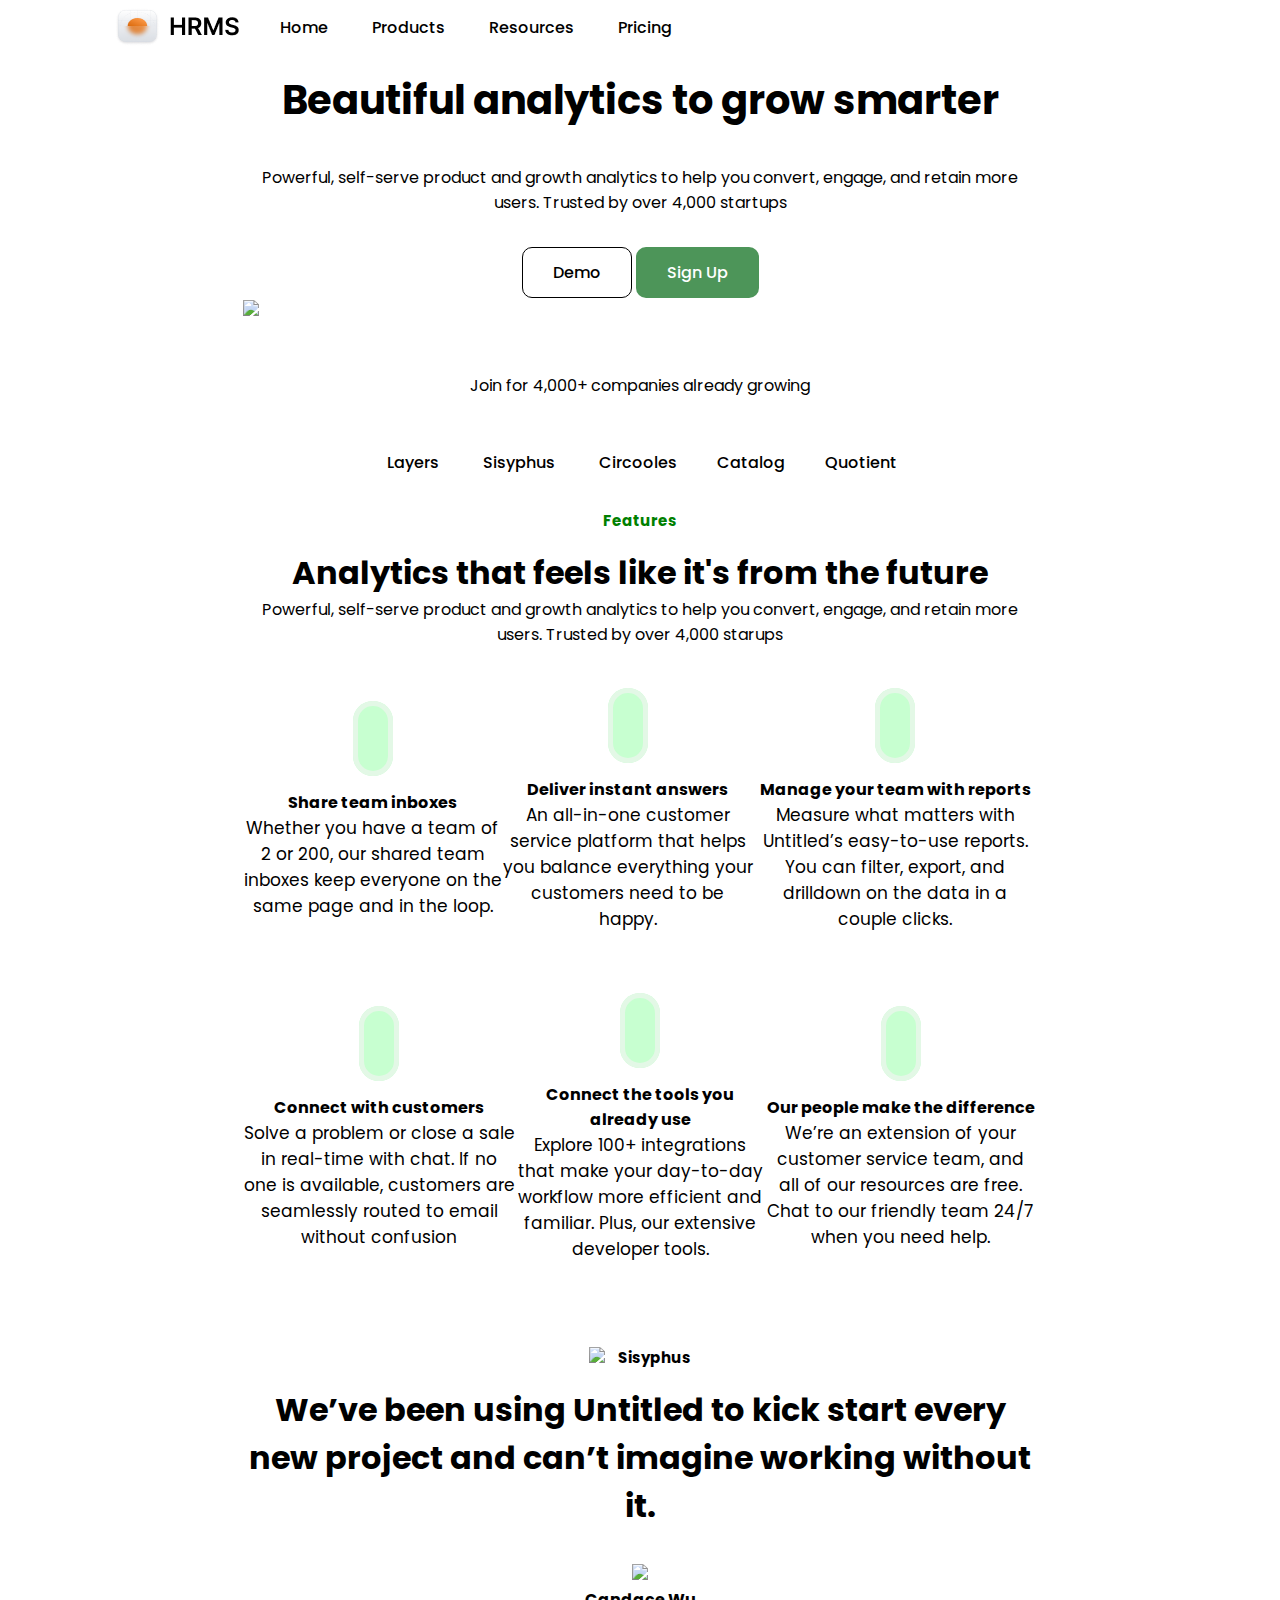
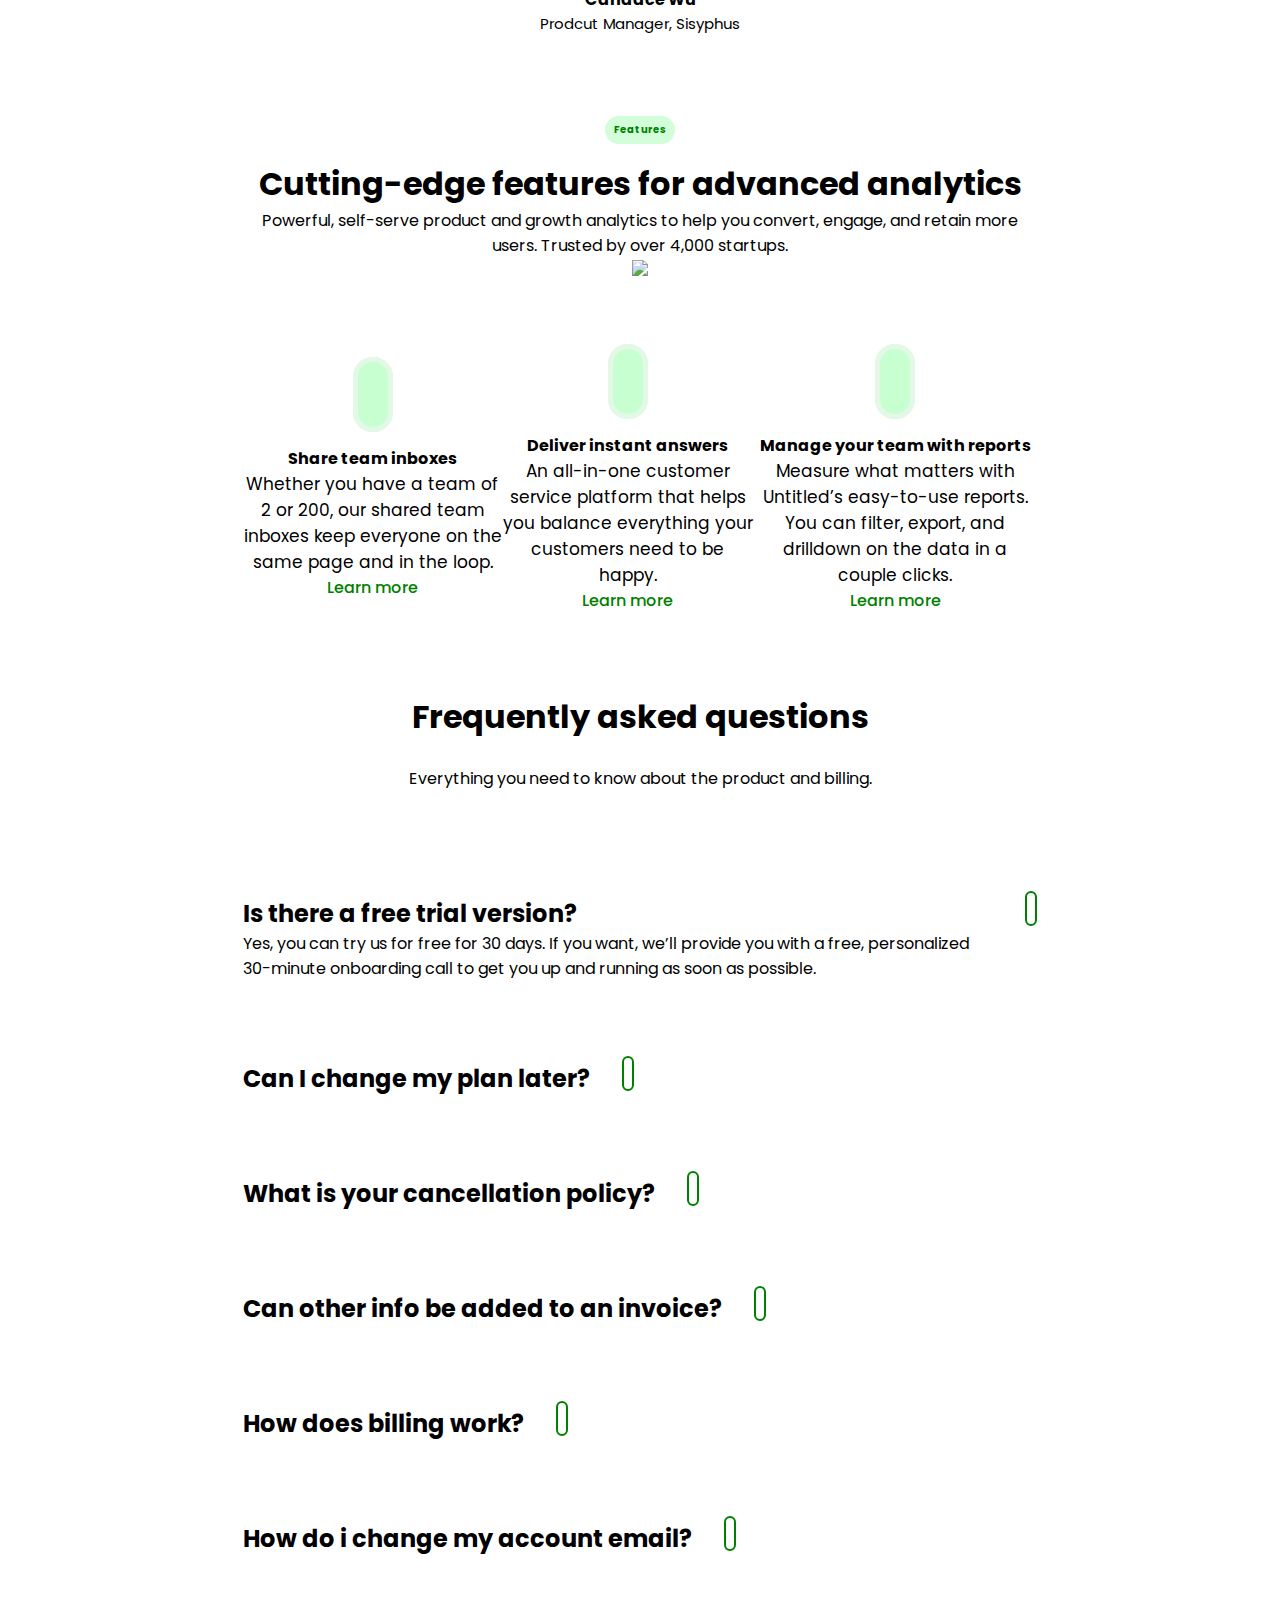
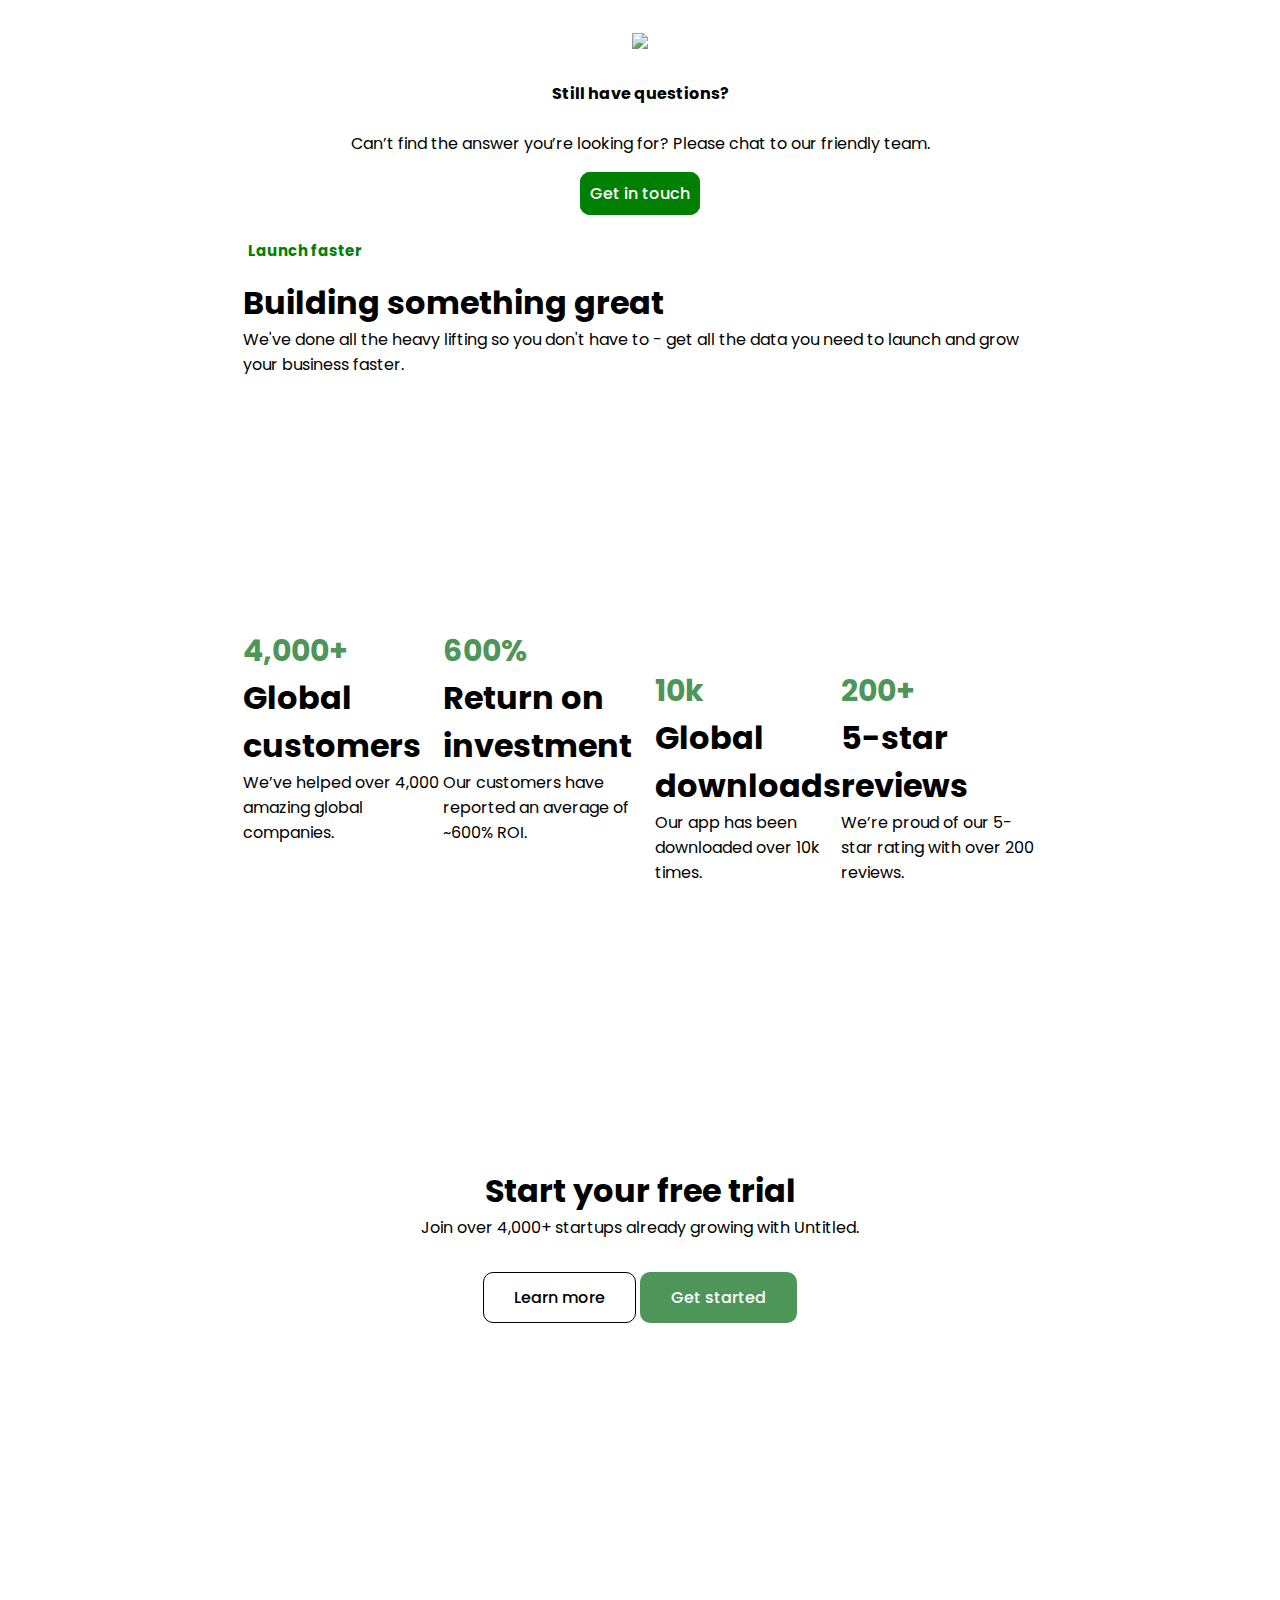
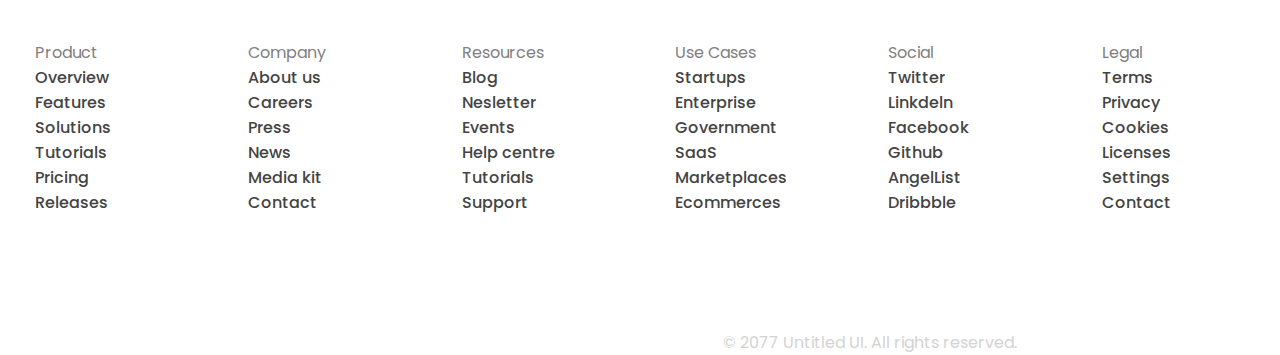
==== morano_responsive (2)/index.html @ 81b241e6 "Add files via upload" ====
<!DOCTYPE html>
<html>
    <head>
        <meta charset="utf-8">
        <meta http-equiv="X-UA-Compatible" content="IE=edge">

        <title>HRMS Web Programming</title>

        <meta name="description" content="">
        <meta name="viewport" content="width=device-width, initial-scale=1">

        <link rel="stylesheet" href="style.css">
            <link rel="stylesheet" href="https://unpkg.com/boxicons@latest/css/boxicons.min.css">
            <link href="https://cdn.jsdelivr.net/npm/remixicon@4.1.0/fonts/remixicon.css" rel="stylesheet"/>
            <link rel="preconnect" href="https://fonts.googleapis.com">
            <link rel="preconnect" href="https://fonts.gstatic.com" crossorigin>
            <link href="https://fonts.googleapis.com/css2?family=Poppins:ital,wght@0,100;0,200;0,300;0,400;0,500;0,600;0,700;0,800;0,900;1,100;1,200;1,300;1,400;1,500;1,600;1,700;1,800;1,900&display=swap" rel="stylesheet">
        
    </head>

    <body>
        <header>
            <img class="logo" src="images/hrms-logo.png" alt="logo">
            <nav>
                <ul class="nav__links">
                    <li><a href="#">Home</a></li>
                    <li><a href="#">Products<i class="ri-arrow-down-s-line"></i></a></li> 
                    <li><a href="#">Resources<i class="ri-arrow-down-s-line"></i></a></li>
                    <li><a href="#">Pricing</a></li>
                </ul>

                <div class="bx bx-menu" id="menu-icon"></div> <!--responsive-->

            </nav>
        </header>

        <section class="hero">
            <div class="hero-text">

                <h1>Beautiful analytics to grow smarter</h1>
                <p>Powerful, self-serve product and growth analytics to help you convert, engage, and retain more users. Trusted by over 4,000 startups</a>
                <br>
                
                <a href="#" class="demo-button"><i class="ri-play-circle-line"></i>Demo</a>
                <a href="#" >Sign Up</a>

                <div class="imagelogo">
                    <img src="Images/MacBook-Pro-16-Mockup.png">
                </div>

            </div>
        </section>

        <br>
        <br>
        <div class = "center-text"><p>Join for 4,000+ companies already growing</p></div>

        <section class="social-proof-section">
            <ul class="social-proof-section-text">
              <li><img src="Images/layers-social-proof-section.png" alt=""><a href="#"> Layers</a></li>
              <li><img src="Images/sisyphus-social-proof-section.png" alt=""> Sisyphus</a></li>
              <li><img src="Images/circooles-social-proof-section.png" alt=""> Circooles</a></li>
              <li><img src="Images/catalog-social-proof-section.png" alt=""><a href="#">Catalog</a></li>
              <li><img src="Images/quotient-social-proof-section.png" alt=""><a href="#">Quotient</a></li>
              <li class="hide"><img src="Images/Hourglass.png" alt=""><a href="#"> Hourglass</a></li>
            </ul>
        </section>

        <section class="features-section">
            <div class="features-section-text">
                <h4>Features</h4>
                <h1>Analytics that feels like it's from the future</h1>
                <p>Powerful, self-serve product and growth analytics to help you convert, engage, and retain more users. Trusted by over 4,000 starups</p>
            </div>
        </section>

        <section id="features-list" class="features-list">
          
            <div class="row">
                
                <div class="content">
                    <i class="ri-mail-line"></i>
                    <h2>Share team inboxes</h2>
                    <p>Whether you have a team of 2 or 200, our shared team inboxes keep everyone on the same page and in the loop.</p>

                </div>
                <div class="content">
                    <i class="ri-flashlight-line"></i>
                    <h2>Deliver instant answers</h2>
                    <p>An all-in-one customer service platform that helps you balance everything your customers need to be happy.</p>
                </div>
                <div class="content">
                    <i class="ri-bar-chart-line"></i>
                    <h2>Manage your team with reports</h2>
                    <p>Measure what matters with Untitled’s easy-to-use reports. You can filter, export, and drilldown on the data in a couple clicks.</p>
                </div>

            </div>
                
            <div class="row">
                <div class="content">
                    <i class="ri-user-smile-line"></i>
                    <h2>Connect with customers</h2>
                    <p>Solve a problem or close a sale in real-time with chat. If no one is available, customers are seamlessly routed to email without confusion</p>

                </div>
                <div class="content">
                    <i class="ri-links-line"></i>
                    <h2>Connect the tools you already use</h2>
                    <p>Explore 100+ integrations that make your day-to-day workflow more efficient and familiar. Plus, our extensive developer tools.</p>
                </div>
                <div class="content">
                    <i class="ri-chat-3-line"></i>
                    <h2>Our people make the difference</h2>
                    <p>We’re an extension of your customer service team, and all of our resources are free. Chat to our friendly team 24/7 when you need help.</p>
                </div>
            </div>
        </section>

        <section class="quote-section">
            <div class="quote-section-text">
                <h4> <img src="Images/sisyphus-social-proof-section.png">Sisyphus</h4>
                <h1>We’ve been using Untitled to kick start every new project and can’t imagine working without it.</h1>
            </div>
        </section>

        <section class="candace">
            <div class="candace-wu">
                <img src="Images/candace-wu.png">
                <h4>Candace Wu</h4>
                <p>Prodcut Manager, Sisyphus</p>
            </div>
        </section>

        <section class="features-section-2">
            <div class="features-section-2-text">
                <h4>Features</h4>
                <h1>Cutting-edge features for advanced analytics</h1>
                <p>Powerful, self-serve product and growth analytics to help you convert, engage, and retain more users. Trusted by over 4,000 startups.</p>
                <img src="Images/iPhone-Mockup.png">
            </div>
        </section>

        <section id="features-section-3" class="features-section-3">
          
            <div class="row">

                <div class="content">
                    <i class="ri-mail-line"></i>
                    <h2>Share team inboxes</h2>
                    <p>Whether you have a team of 2 or 200, our shared team inboxes keep everyone on the same page and in the loop.</p>
                    <div class="noedit"><a href="#">Learn more<i class="ri-arrow-right-line"></i></a></div>
                </div>

                <div class="content">
                    <i class="ri-flashlight-line"></i>
                    <h2>Deliver instant answers</h2>
                    <p>An all-in-one customer service platform that helps you balance everything your customers need to be happy.</p>
                    <div class="noedit"><a href="#">Learn more<i class="ri-arrow-right-line"></i></a></div>
                </div>

                <div class="content">
                    <i class="ri-bar-chart-line"></i>
                    <h2>Manage your team with reports</h2>
                    <p>Measure what matters with Untitled’s easy-to-use reports. You can filter, export, and drilldown on the data in a couple clicks.</p>
                    <div class="noedit"><a href="#">Learn more<i class="ri-arrow-right-line"></i></a></div>
                </div>

            </div>
        </section>

        <section class="faq-1">
            <div class="faq-1-text">
                <h1>Frequently asked questions</h1>
                <br>
                <p>Everything you need to know about the product and billing.</p>
            </div>
            <br>
        </section>

            <section id="mga-pangutana" class="mga-pangutana">    
                <div class="row">
                    <div class="content">
                        
                        <h2>Is there a free trial version?</h2>
                        <p>Yes, you can try us for free for 30 days. If you want, we’ll provide you with a free, personalized 30-minute onboarding call to get you up and running as soon as possible.</p>
                    </div>
                    <div class="content">
                        <i class="ri-subtract-line"></i>
                    </div>
                </div>
            </section>
            
            <section id="mga-pangutana" class="mga-pangutana">    
                <div class="row">
                    <div class="content">
                    
                        <h2>Can I change my plan later?</h2>
                        
                    </div>
                    <div class="content">
                        <i class="ri-add-line"></i>

                    </div>
                </div>
            </section>

            <section id="mga-pangutana" class="mga-pangutana">    
                <div class="row">
                    <div class="content">
                    
                        <h2>What is your cancellation policy?</h2>
                        
                    </div>
                    <div class="content">
                        <i class="ri-add-line"></i>

                    </div>
                </div>
            </section>

            <section id="mga-pangutana" class="mga-pangutana">    
                <div class="row">
                    <div class="content">
                    
                        <h2>Can other info be added to an invoice?</h2>
                        
                    </div>
                    <div class="content">
                        <i class="ri-add-line"></i>

                    </div>
                </div>
            </section>

            <section id="mga-pangutana" class="mga-pangutana">    
                <div class="row">
                    <div class="content">
                    
                        <h2>How does billing work?</h2>
                        
                    </div>
                    <div class="content">
                        <i class="ri-add-line"></i>

                    </div>
                </div>
            </section>

            <section id="mga-pangutana" class="mga-pangutana">    
                <div class="row">
                    <div class="content">
                    
                        <h2>How do i change my account email?</h2>
                        
                    </div>
                    <div class="content">
                        <i class="ri-add-line"></i>

                    </div>
                </div>
            </section>
        
        <br>
        <br>
        <br>

        <section class="faq-2">
            <div class="faq-2-text">
                <img src="Images/faq.png">
                <br>
                <br>
                <h4>Still have questions?</h4>
                <br>
                <p>Can’t find the answer you’re looking for? Please chat to our friendly team.</p>
                <br>
                <a href="#" >Get in touch</a>
            </div>
        </section>

        <section class="metrics-section-1">
            <div class="metrics-section-1-text">
                <h4>Launch faster</h4>
                <h1>Building something great</h1>
                <p>We've done all the heavy lifting so you don't have to - get all the data you need to launch and grow your business faster.</p>
            </div>
        </section>

        <section id="metrics-section-2" class="metrics-section-2">
          
            <div class="row">
                <div class="sulod-metrics">
                    
                    <h2>4,000+</h2>
                    <h1>Global customers</h1>
                    <p>We’ve helped over 4,000 amazing global companies.</p>
                    
                </div>
                <div class="sulod-metrics">
                    
                    <h2>600%</h2>
                    <h1>Return on investment</h1>
                    <p>Our customers have reported an average of ~600% ROI.</p>
                
            </div>
            <div class="row">
                <div class="sulod-metrics">
                    
                    <h2>10k</h2>
                    <h1>Global downloads</h1>
                    <p>Our app has been downloaded over 10k times.</p>
                </div>
                <div class="sulod-metrics">
                    
                    <h2>200+</h2>
                    <h1>5-star reviews</h1>
                    <p>We’re proud of our 5-star rating with over 200 reviews.</p>
                </div>

                <div class="sulod-metrics">
                    <img src="Images/Image.png" alt="">
                </div>
            </div>
        </section>

        <section class="start-your-free-trial">
            <div class="start-your-free-trial-text">
                <h1>Start your free trial</h1>
                <p>Join over 4,000+ startups already growing with Untitled.</a>
                <br>
                <a href="#" class="free-trial-learn-more">Learn more</a>
                <a href="#" >Get started</a>
            </div>
        </section>


        <div class="footer-container">
            <div class="Product">
                <ul>
                  <p>Product</p>
                  <li>Overview</li>
                  <li>Features</li>
                  <li>Solutions</li>
                  <li>Tutorials</li>
                  <li>Pricing</li>
                  <li>Releases</li>
                </ul>
            </div>
                <div class="Company">
                  <ul>
                    <p>Company</p>
                      <li>About us</li>
                      <li>Careers</li>
                      <li>Press</li>
                      <li>News</li>
                      <li>Media kit</li>
                      <li>Contact</li>
                  </ul>
                </div>
                <div class="Resources">
                  <ul>
                      <p>Resources</p>
                      <li>Blog</li>
                      <li>Nesletter</li>
                      <li>Events</li>
                      <li>Help centre</li>
                      <li>Tutorials</li>
                      <li>Support</li>
                  </ul>
                </div>
                <div class="Company">
                  <ul>
                       <p>Use Cases</p>
                      <li>Startups</li>
                      <li>Enterprise</li>
                      <li>Government</li>
                      <li>SaaS</li>
                      <li>Marketplaces</li>
                      <li>Ecommerces</li>
                  </ul>
                </div>
                <div class="Social">
                    <ul>
                         <p>Social</p>
                        <li>Twitter</li>
                        <li>Linkdeln</li>
                        <li>Facebook</li>
                        <li>Github</li>
                        <li>AngelList</li>
                        <li>Dribbble</li>
                    </ul>
                  </div>
                  <div class="Company">
                    <ul>
                         <p>Legal</p>
                        <li>Terms</li>
                        <li>Privacy</li>
                        <li>Cookies</li>
                        <li>Licenses</li>
                        <li>Settings</li>
                        <li>Contact</li>
                    </ul>
                  </div>
            </div>

            <section id="foot" class="foot">
          
                <div class="row">
                    
                    <div class="content">
                        <img class="footer-logo" src="Images/hrms-logo.png" alt="">
                    </div>

                    <div class="content">
                        <p>© 2077 Untitled UI. All rights reserved.</p>
                    </div>
    
                </div>
            </section>
            
    </body>
</html>
---- morano_responsive (2)/style.css ----
@import url('https://fonts.googleapis.com/css2?family=Poppins:ital,wght@0,100;0,200;0,300;0,400;0,500;0,600;0,700;0,800;0,900;1,100;1,200;1,300;1,400;1,500;1,600;1,700;1,800;1,900&display=swap');

*
{
    box-sizing: border-box;
    margin: 0;
    padding: 0;
    background-color: white;
    font-family: 'Poppins', sans-serif;
    list-style: none;
    
}

li, a, button
{
    font-family: 'Poppins', sans-serif;
    font-weight: 500;
    font-size: 16px;
    color:black;
    text-decoration: none;
}

header
{
    position: fixed;
    right: 0;
    top: -2rem;
    z-index: 1000;
    width: 100%;
    display: flex ;
    align-items: center;
    justify-content: left;
    padding: 40px 9%;
    background: transparent;
}

.logo
{
    cursor: pointer;
    justify-content: left;
}

.nav__links
{
    list-style: none;
}

.nav__links li
{
    display: inline-block;
    padding: 0px 20px;
}

.nav__links li a
{
    transition: all 0.3s ease 0s;
}

.nav__links li a:hover
{
    color:grey
}

#menu-icon
{
    color: black;
    font-size: 35px;
    z-index: 10001;
    cursor: pointer;
    display: none;
}

button
{
    padding: 9px 25px;
    background-color: rgb(0, 170, 65);
    border: none;
    border-radius: 50px;
    cursor: pointer;
    transition: all 0.3s ease 0s;
}

button:hover
{
    background-color: rgba(0, 136, 169, 0.8);
}

.hero
{
    height: 100%;
    width: 100%;
    justify-content: center;
    position: relative;
    display: grid;
    margin-top: 5rem;
    align-items: center;
}

section
{
    padding: 0 19%;  
}

.hero-text h1
{
    font-size: 40px;
    line-height: 1;
    color:black;
    margin: 0 0 30px;
    text-align: center;
}

section
{
    padding: 0 19%;
}

.hero-text h1
{
    font-size: 40px;
    line-height: 1;
    color:black;
    margin: 0 0 45px;
    text-align: center;
}

.hero-text a
{
    margin-top: 2rem;
    display: inline-block;
    justify-items: center;
    color: white;
    background: #4d9559;
    border: 1px solid transparent;
    padding: 12px 30px;
    border-radius: 10px;

}

.hero-text p
{
    text-align: center;
}

.hero-text a.demo-button
{
    background: white;
    color: black;
    border: 1px solid;
    border-radius: 10px;
    
}

.hero-text h5
{
    font-size: 10px;
    line-height: 1;
    color:green;
    margin-bottom: 1rem;
    border: 5px solid transparent;
    text-align: center;
    border-radius: 20rem;
    background-color: #d7fff2fc;
    font-weight: 300;
    padding: 3px;
    border-top-left-radius: 0%;
    border-bottom-left-radius: 0%;
}
.hero-text h4
{
    font-size: 10px;
    line-height: 1;
    color:green;
    margin-bottom: 1rem;
    border: 5px solid transparent;
    text-align: center;
    font-weight: 300;
    border-color: #d7fff2fc;
    border-radius: 2rem;
    padding: 3px 5px 3px 3px;
    border-top-right-radius: 0%;
    border-bottom-right-radius: 0%;
}

.center-text
{
    display: flex;
    justify-items: center;
    justify-content: center;
    margin-bottom: 2rem;
}

.social-proof-section
{
    text-align: center;
    margin-bottom: -25rem;
}

.social-proof-section-text
{
    display: flex;
    flex-wrap: wrap;
    justify-content: center;
    list-style: none;
    margin: 0 auto;
    padding: 0;
}

.social-proof-section-text li
{
    margin: 20px; 
    text-align: center;
   
}
  
.social-proof-section-text li a 
{
    text-decoration: none;
    color: black;
}

.social-proof-section-text .hide
{
    display: none;
}

.social-proof-section .social-proof-section-text img
{
    margin-bottom: -1rem;
}

.features-section
{
    min-height: 100vh;
    justify-content: center;
    margin-top: 2rem;
    display: grid;
    align-items: center;
    text-align: center;

}

.features-section-text h4
{
    font-size: 15px;
    line-height: 1;
    color:green;
    margin-bottom: 1rem;
    border: 5px solid transparent;
    text-align: center;
}

.features-list {
    width: 100vw;
    text-align: center;
    margin-top: -25rem;
    justify-content: center;
    
}

.features-list .row {
    display: flex;
    align-items: center;
    justify-content: center;
    padding: 0;
    margin-top: 5rem;
}



.features-list .row .content
{
    text-align: center;
    border-radius: 1rem;
}

.features-list .row .content h2
{
    font-size: 1rem;
    color: var(--green);
    margin-top: 2rem;
}


.features-list .row .content p
{
    font-size: 17px;
    color: var(--black);
    padding: 1rem -90rem;
}

.features-list .row .content i
{
    color: green;
    background-color: #c7ffd0;
    border: 5px solid;
    border-color: #e3f8e6;
    padding: 15px;
    border-radius: 20rem;
    font-size: 25px;
}

.quote-section
{
    justify-content: center;
    margin-top: 5rem;
    display: grid;
    align-items: center;
    text-align: center;
}

.quote-section-text h4
{
    font-size: 15px;
    line-height: 1;
    color:black;
    margin-bottom: 1rem;
    border: 5px solid transparent;
    text-align: center;
    align-items: center;
    justify-content: center;
}

.quote-section img
{
    width: 1vw;
    margin-right: 1vw;
    align-items: center;
}

.candace
{
    justify-content: center;
    display: grid;
    margin-top: 2rem;
    align-items: center;
    text-align: center;
}

.candace .candace-wu p
{
    font-size: 15px;
}

.features-section-2
{
    justify-content: center;
    margin-top: 5rem;
    display:grid;
    align-items: center;
    text-align: center;

}

.features-section-2-text h4
{
    font-size: 10px;
    line-height: 1;
    color:green;
    margin-bottom: 1rem;
    border: 9px solid transparent;
    border-color: #d2ffda;
    text-align: center;
    background-color: #d2ffda ;
    border-radius: 15rem;
    display: inline-block;
}

.features-section-3
{
    width: 100vw;
    text-align: center;
    margin-top: -25rem;
    justify-content: center;
    margin-top: 2rem;
}

.features-section-3 .row
{
    display: flex;
    align-items: center;
    justify-content: center;
    padding: 0;
    margin-top: 5rem;
}

.features-section-3 .row .content
{
    text-align: center;
    border-radius: 1rem;
}

.features-section-3 .row .content h2
{
    font-size: 1rem;
    color: var(--green);
    margin-top: 2rem;
}


.features-section-3 .row .content p
{
    font-size: 17px;
    color: var(--black);
    padding: 1rem -90rem;
}
.features-section-3 .row .content i
{
    color: green;
    background-color: #c7ffd0;
    border: 5px solid;
    border-color: #e3f8e6;
    padding: 15px;
    border-radius: 20rem;
    font-size: 25px;
}

.features-section-3 .row .content .noedit a
{
    color: green;
}

.features-section-3 .row .content .noedit i
{
    border: none;
    background-color: white;
    border-radius: 0;
    padding: 0;
    font-size: 1rem;
}

.faq-1
{
    justify-content: center;
    margin-top: 5rem;
    display: grid;
    margin-bottom: 2rem;
    align-items: center;
    text-align: center;
}

.mga-pangutana .row
{
    display: flex;
    gap: 2rem;
    padding: 0;
    margin-top: 5rem;
}

.mga-pangutana .content i
{
    border: 2px solid;
    padding: 4px;
    border-radius: 20rem;
    border-color: green;
    color: green;
}

.faq-2
{
    justify-content: center;
    align-items: center;
    display: flex;
    text-align: center;
}

.faq-2 .faq-2-text a
{
    border: 1px solid;
    border-color: green;
    padding: 9px;
    background-color: green;
    color: white;
    border-radius: 10px ;
}

.metrics-section-1
{
    min-height: 30vh;
    justify-content: left;
    margin-top: 2rem;
    display: grid;
    text-align: left;
}

.metrics-section-1-text h4
{
    font-size: 15px;
    line-height: 1;
    color:green;
    margin-bottom: 1rem;
    border: 5px solid transparent;
    text-align: left;
}

.last
{
    width: 100vw;
    text-align: center;
    justify-content: center;
    margin-top: 1rem;
    padding: 0 100px;
}

.metrics-section-2 .row
{
    display: flex;
    align-items: center;
    justify-content: center;
    padding: 0;
    margin-top: 5rem;
}

.metrics-section-2 .row .sulod-metrics h2
{
    color: #4d9559;
    font-size: 30px;
}

.contentimage
{
    margin-top: -28rem;
}

.metrics-section-2 .row .content h1
{
    font-size: 20px;
}

.start-your-free-trial
{
    width: 100%;
    min-height: 80vh;
    justify-content: center;
    position: relative;
    display: grid;
    text-align: center;
    align-items: center;
}

.start-your-free-trial-text a
{
    margin-top: 2rem;
    display: inline-block;
    justify-items: center;
    color: white;
    background: #4d9559;
    border: 1px solid transparent;
    padding: 12px 30px;
    border-radius: 10px;
}

.start-your-free-trial-text a.free-trial-learn-more
{
    background: white;
    color: black;
    border: 1px solid;
    border-radius: 10px;
}

.footer-container >div
{
    width: 50%;
    padding: 30px;
    margin: 5px;
}

.footer-container
{
    display: flex;
    justify-content: center;
}
.footer-container p
{
    color: gray;
}
.footer-container li
{
    color: rgb(68, 68, 68);
}

.footer-container i
{
    color:#4d9559;
    
}

.foot 
{
    width: 100vw;
    margin-top: 2rem;
}

.foot .row 
{
    display: flex;
    padding: 0;
    margin-top: 5rem;
    gap: 30rem;
}

.foot .row .content
{
    border-radius: 1rem;
    
}

.foot .row .content .footer-logo
{
    cursor: pointer;
    justify-content: left;
}

.foot .row .content p
{
    color: lightgray;
}

@media (max-width: 400px) 
{

}
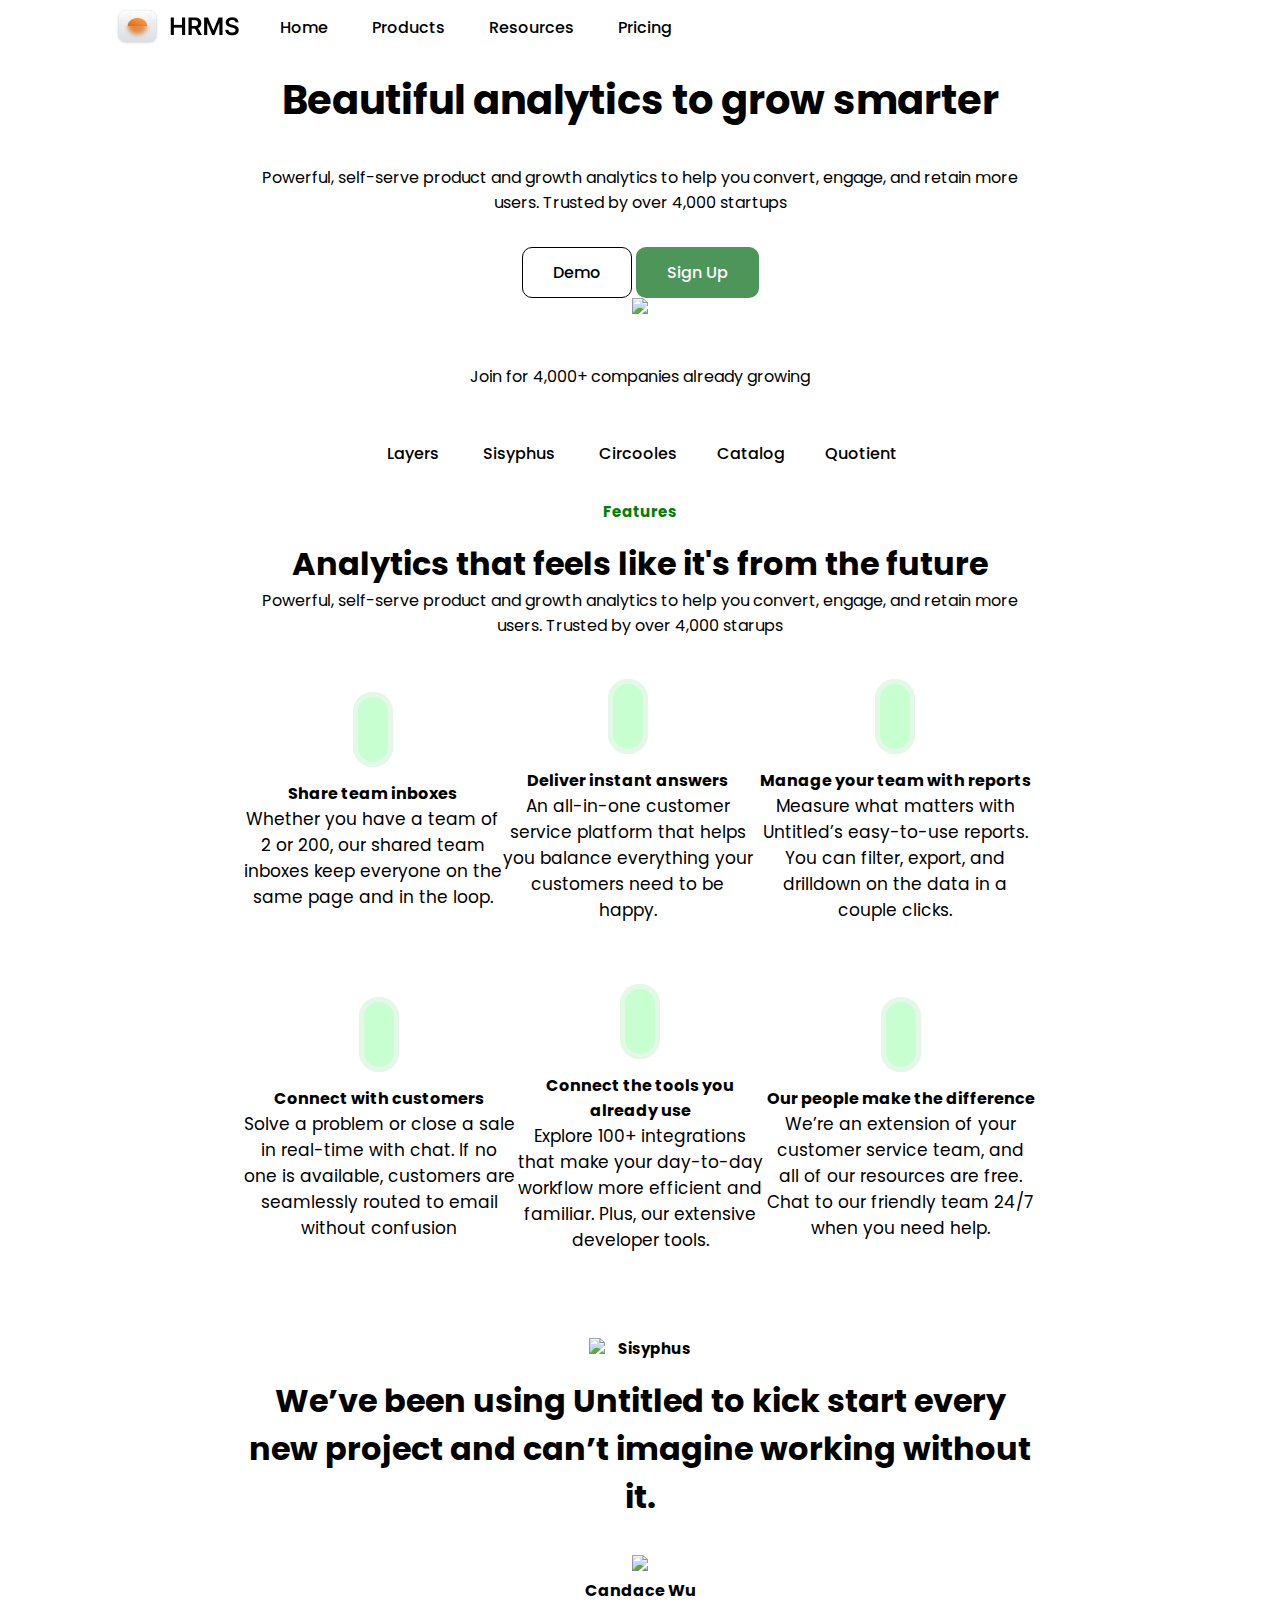
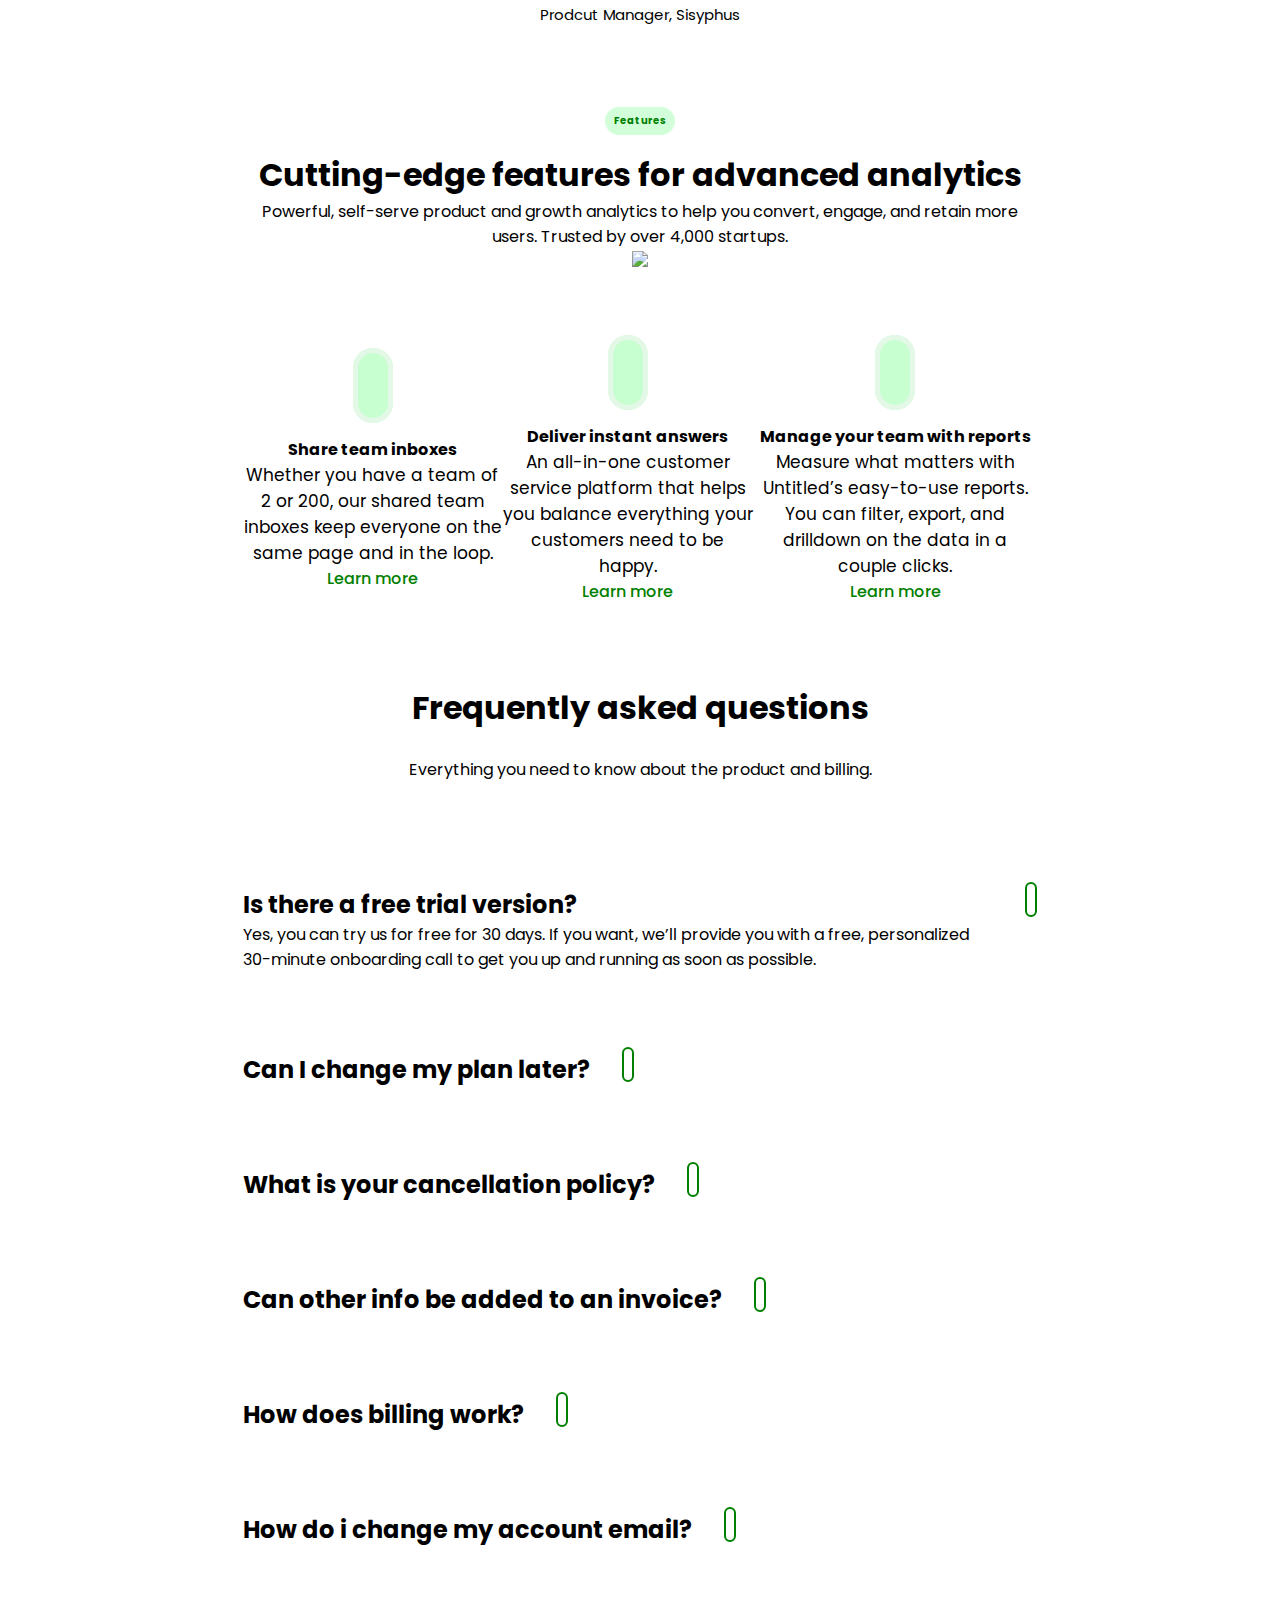
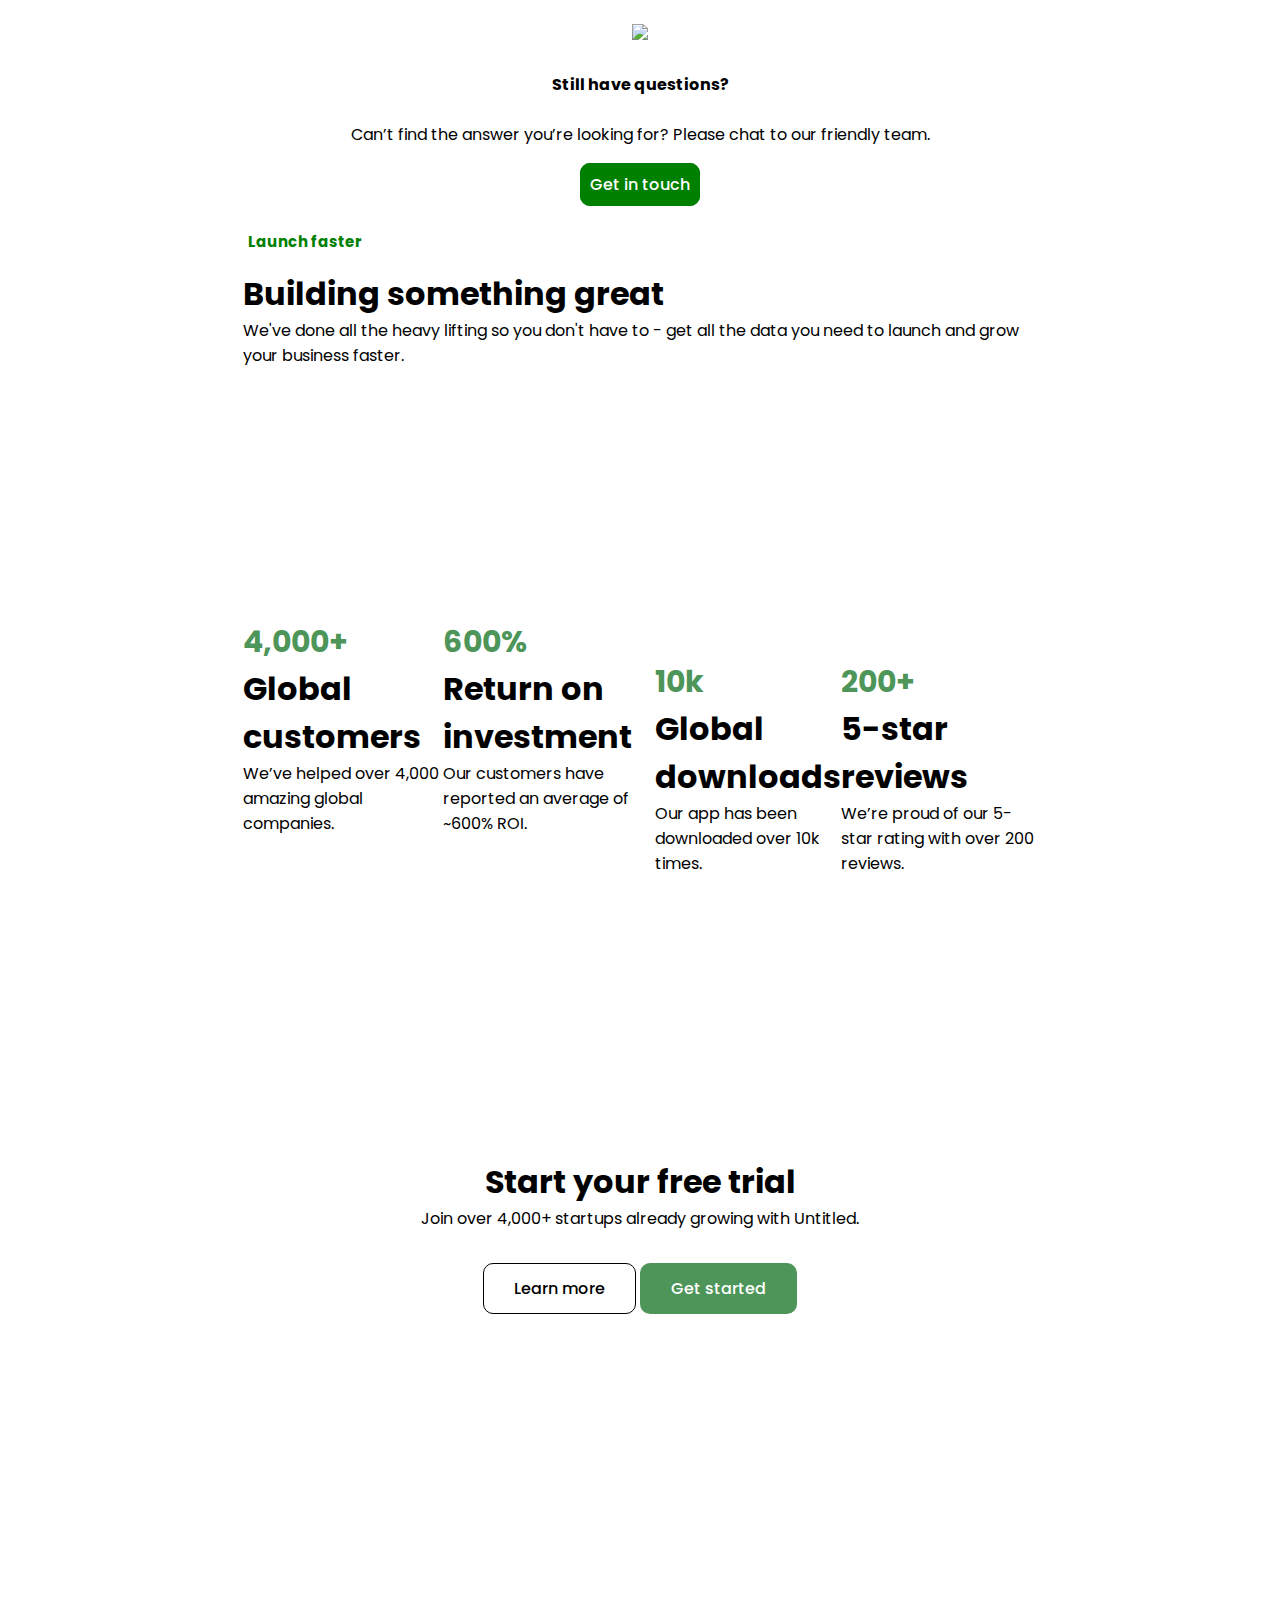
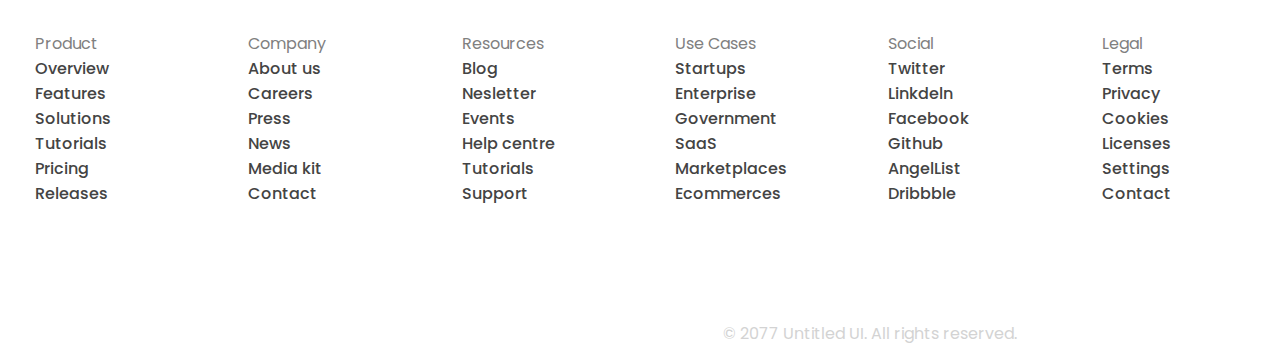
==== commit 8c7d8522: "Add files via upload" ====
--- a/morano_responsive (2)/index.html
+++ b/morano_responsive (2)/index.html
@@ -44,7 +44,7 @@
                 <a href="#" class="demo-button"><i class="ri-play-circle-line"></i>Demo</a>
                 <a href="#" >Sign Up</a>
 
-                <div class="imagelogo">
+                <div class="MacBook-Pro-16-Mockup">
                     <img src="Images/MacBook-Pro-16-Mockup.png">
                 </div>
 
--- a/morano_responsive (2)/style.css
+++ b/morano_responsive (2)/style.css
@@ -166,6 +166,7 @@
     border-top-left-radius: 0%;
     border-bottom-left-radius: 0%;
 }
+
 .hero-text h4
 {
     font-size: 10px;
@@ -182,6 +183,13 @@
     border-bottom-right-radius: 0%;
 }
 
+.MacBook-Pro-16-Mockup
+{
+    display: flex;
+    justify-items: center;
+    justify-content: center;
+}
+
 .center-text
 {
     display: flex;
@@ -250,7 +258,8 @@
     text-align: center;
 }
 
-.features-list {
+.features-list
+{
     width: 100vw;
     text-align: center;
     margin-top: -25rem;
@@ -258,7 +267,8 @@
     
 }
 
-.features-list .row {
+.features-list .row
+{
     display: flex;
     align-items: center;
     justify-content: center;
@@ -404,6 +414,7 @@
     color: var(--black);
     padding: 1rem -90rem;
 }
+
 .features-section-3 .row .content i
 {
     color: green;
@@ -570,10 +581,12 @@
     display: flex;
     justify-content: center;
 }
+
 .footer-container p
 {
     color: gray;
 }
+
 .footer-container li
 {
     color: rgb(68, 68, 68);
@@ -582,7 +595,6 @@
 .footer-container i
 {
     color:#4d9559;
-    
 }
 
 .foot 
@@ -602,7 +614,6 @@
 .foot .row .content
 {
     border-radius: 1rem;
-    
 }
 
 .foot .row .content .footer-logo
